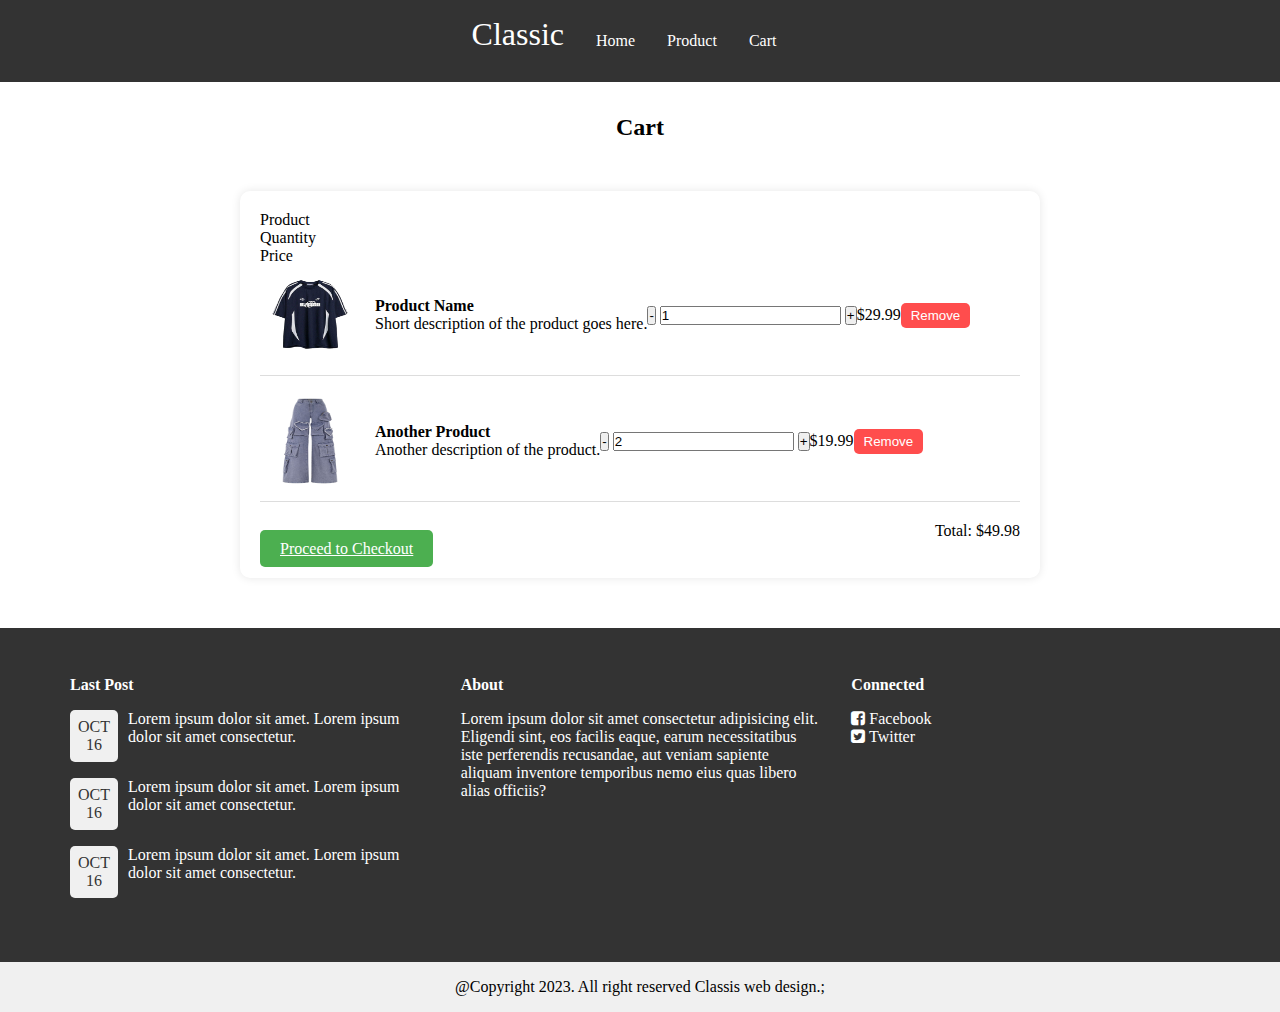
==== Cart.html @ 2421d007 "Add files via upload" ====
<!DOCTYPE html>
<html lang="en">
<head>
    <meta charset="UTF-8">
    <meta name="viewport" content="width=device-width, initial-scale=1.0">
    <title>Classic Shop</title>
    <link rel="icon" href="image/Screenshot 2024-10-09 215412.png" type="image/png">
    <link rel="stylesheet" href="styles.css">
    <link rel="Home" href="Home.html">
    <link rel="stylesheet" href="cart.css">
    <link rel="stylesheet" href="style.css">
    <link rel="stylesheet" href="https://cdnjs.cloudflare.com/ajax/libs/font-awesome/4.7.0/css/font-awesome.min.css">
</head>
<body>
    <nav>
    <div class="container">
        <div class="nav-con">
        <div class="logo" >
            <a href="Home.html">Classic</a>
        </div>
        <ul class="menu">
            <li><a href="Home.html"> Home </a></li>
            <li><a href="Product.html"> Product </a></li>
            <li><a href="Cart.html"> Cart </a></li>
        </ul>
        </div>
    </div>
    </nav>

    <section class="blog">
        <div class="container">
            <div class="blog-title">
                <h2> Cart </h2>
            </div>
        </div>
    </section>

    <div class="cart-container">
        <!-- <h1>Your Shopping Cart</h1> -->

        <div class="cart">
            <!-- Cart Header -->
            <div class="cart-header">
                <div>Product</div>
                <div>Quantity</div>
                <div>Price</div>
            </div>

            <!-- Cart Item 1 -->
            <div class="cart-item">
                <img src="image/shop04-Photoroom.png" alt="Product Image">
                <div class="cart-item-details">
                    <h4>Product Name</h4>
                    <p>Short description of the product goes here.</p>
                </div>
                <div class="cart-item-quantity">
                    <button>-</button>
                    <input type="text" value="1">
                    <button>+</button>
                </div>
                <div class="cart-item-price">
                    $29.99
                </div>
                <button class="remove-btn">Remove</button>
            </div>

            <!-- Cart Item 2 -->
            <div class="cart-item">
                <img src="image/Cart05-Photoroom.png" alt="Product Image">
                <div class="cart-item-details">
                    <h4>Another Product</h4>
                    <p>Another description of the product.</p>
                </div>
                <div class="cart-item-quantity">
                    <button>-</button>
                    <input type="text" value="2">
                    <button>+</button>
                </div>
                <div class="cart-item-price">
                    $19.99
                </div>
                <button class="remove-btn">Remove</button>
            </div>

            <!-- Cart Footer -->
            <div class="cart-footer">
                <div class="cart-total">
                    Total: $49.98
                </div>
                <a href="#" class="checkout-btn">Proceed to Checkout</a>
            </div>
        </div>
    </div>


    

    <script>
        var MenuItems = document.getElementById("MenuItems");
        
        MenuItems.style.maxHeight = "0px";

        function menutoggle(){
            if(MenuItems.style.maxHeight == "0px"){
                MenuItems.style.maxHeight = "200px";
            }
            else{
                MenuItems.style.maxHeight = "0px";
            }
        }
    </script>
</body>

<div class="footer-top">
    <div class="container">
        <div class="footer-top-con">
            <div class="footer-top-item">
                <h4>Last Post</h4>
                <div class="footer-top-item-con">
                    <div class="date">
                        OCT <br>
                        16
                    </div>
                    <div class="info">
                        <span class="info-title">Lorem ipsum dolor sit amet.</span>
                        <span class="info-desc">Lorem ipsum dolor sit amet consectetur.</span>
                    </div>
                </div>

                <div class="footer-top-item-con">
                    <div class="date">
                        OCT <br>
                        16
                    </div>
                    <div class="info">
                        <span class="info-title">Lorem ipsum dolor sit amet.</span>
                        <span class="info-desc">Lorem ipsum dolor sit amet consectetur.</span>
                    </div>
                </div>

                <div class="footer-top-item-con">
                    <div class="date">
                        OCT <br>
                        16
                    </div>
                    <div class="info">
                        <span class="info-title">Lorem ipsum dolor sit amet.</span>
                        <span class="info-desc">Lorem ipsum dolor sit amet consectetur.</span>
                    </div>
                </div>
            </div>
            <div class="footer-top-item">
                <h4> About </h4>
                <p>Lorem ipsum dolor sit amet consectetur adipisicing elit. Eligendi sint, eos facilis eaque, earum necessitatibus iste perferendis recusandae, aut veniam sapiente aliquam inventore temporibus nemo eius quas libero alias officiis?</p>
            </div>
            <div class="footer-top-item">
                <h4> Connected </h4>
                <p><i class="fa fa-facebook-square" aria-hidden="true"></i> Facebook</p>
                <p><i class="fa fa-twitter-square" aria-hidden="true"></i> Twitter</p>
            </div>
        </div>
    </div>
</div>

<div class="footer-buttom">
    <p>@Copyright 2023. All right reserved Classis web design.; </p>
</div>
---- cart.css ----
/* CSS (styles.css) */
/* body {
    font-family: Arial, sans-serif;
    background-color: #f8f8f8;
    margin: 0;
    padding: 0;
} */

.cart-container {
    width: 80%;
    margin: 50px auto;
    background-color: #fff;
    padding: 20px;
    box-shadow: 0 4px 8px rgba(0, 0, 0, 0.2);
}

.cart-table {
    width: 100%;
    border-collapse: collapse;
}

.cart-table th, .cart-table td {
    padding: 15px;
    text-align: left;
    border-bottom: 1px solid #ddd;
}

.cart-table th {
    font-weight: bold;
}

.product-info {
    display: flex;
    align-items: center;
}

.product-info img {
    width: 80px;
    height: auto;
    margin-right: 20px;
}

input[type="number"] {
    width: 50px;
}

@media (max-width: 768px) {
    .cart-container {
        width: 100%;
        padding: 10px;
    }

    .product-info img {
        width: 60px;
        margin-right: 10px;
    }

    input[type="number"] {
        width: 40px;
    }
}
---- style.css ----
* {
    margin: 0;
    padding: 0;
    box-sizing: border-box;
}

.container {
    max-width: 1140px;
    margin: 0 auto;
}

nav {
    padding: 1rem;
    background-color: #333;
    display: flex;
    justify-content: space-between;
}

.nav-con{
    display: flex;
    justify-content: space-between;
}

.logo a {
    font-size: 2rem;
    color: white;
    text-decoration: none;
}

.menu{
    display: flex;
    padding: 1rem ;
    list-style: none;
    align-items: center;
}

.menu li {
    margin: 0 1rem;

}

.menu li a {
    color: white;
    font-size: 1rem;
    text-decoration: none;
}

.hero {
    background-color: #f0f0f0;
}

.hero-con {
    display: flex;
}

.hero-info {
    width: 100%;
    padding: 2rem;
}

.hero-info h3 {
    font-size: 2rem;
}

.hero-info p {
    margin: 1rem 0;
}

.hero-info .hero-btn {
    display: inline-block;
    background-color: black;
    color: white;
    padding: 1rem;
    border-radius: 5px;
    text-decoration: none;

}

.hero-img img {
    width: 100%;
    padding: 2rem;
}

.blog-con {
    display: grid;
    grid-template-columns: 1fr 1fr 1fr;
    column-gap: 2rem;
}

.blog-title {

    margin: 2rem 0;
}

.blog-title h2{
    text-align: center;
}

.blog-item img {

    height: 55%;
    width: 70%;
}

.blog-item h4 {
    margin-top: 1rem;
    text-align: center;
}

.blog-item p {
    margin: 1rem 0;
}
.blog-item{
    text-align: center;
    margin: 1rem 0;
}

.blog-item a {
    /* display: inline-block;
    color: #fff;
    background-color: black;
    padding:  0.5rem 1rem;
    text-decoration: none;
    border-radius: 5px; */
    display: flex;
    flex-direction: column; 
    align-items: center; 
    text-align: center;
    color: #fff;
    background-color: black;
    padding: 0.5rem 1rem;
    text-decoration: none;
    border-radius: 5px;
}

.cart-container {
    width: 80%;
    max-width: 800px;
    background-color: #fff;
    padding: 20px;
    border-radius: 10px;
    box-shadow: 0 0 10px rgba(0, 0, 0, 0.1);
  }
  
h1 {
    text-align: center;
    margin-bottom: 20px;
    color: #333;
}
  
.cart-item {
    display: flex;
    align-items: center;
    margin-bottom: 15px;
    border-bottom: 1px solid #ddd;
    padding-bottom: 10px;
}
  
.cart-item img {
    width: 100px;
    height: 100px;
    margin-right: 15px;
    border-radius: 5px;
}
  
.item-details h3 {
    margin-bottom: 5px;
    color: #333;
}
  
.item-details p {
    margin-bottom: 5px;
    color: #666;
}
  
.item-details input {
    width: 50px;
    margin-top: 5px;
    margin-right: 10px;
}
  
.remove-btn {
    background-color: #ff4d4d;
    color: white;
    border: none;
    padding: 5px 10px;
    border-radius: 5px;
    cursor: pointer;
    transition: background-color 0.3s ease;
}
  
.remove-btn:hover {
    background-color: #e60000;
}
  
.cart-total {
    text-align: right;
    margin-top: 20px;
}
  
.checkout-btn {
    background-color: #4CAF50;
    color: white;
    border: none;
    padding: 10px 20px;
    border-radius: 5px;
    cursor: pointer;
    transition: background-color 0.3s ease;
}
  
.checkout-btn:hover {
    background-color: #45a049;
}

.footer-top {
    margin-top: 2rem;
    padding: 3rem;
    background-color: #333;
    color: #fff; 
}

.footer-top-con {
    display: grid;
    grid-template-columns: 1fr 1fr 1fr;
    column-gap: 2rem;
}

.footer-top-item-con {
    display: flex;
    margin: 1rem 0;
}

.footer-top-item-con .date{
    background-color: #f0f0f0;
    color: #333;
    padding: 0.5rem;
    border-radius: 5px;
    text-align: center;
    margin-right: 10px;
}

.footer-top-item:nth-child(2) h4 {
    margin-bottom: 1rem;
}

.footer-top-item:nth-child(3) h4 {
    margin-bottom: 1rem;
}

.footer-buttom {
    background-color: #f0f0f0;
    padding: 1rem;
    text-align: center;
}
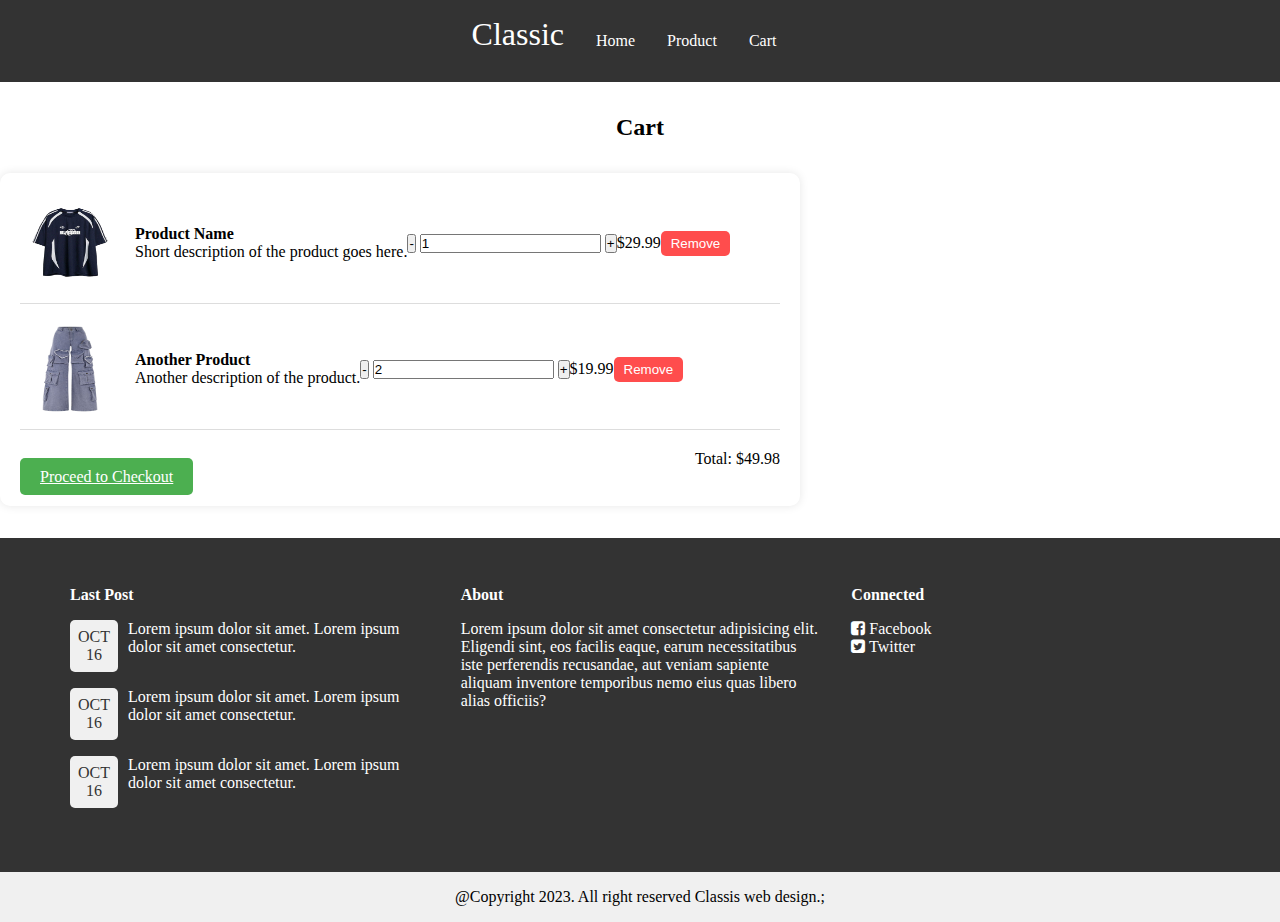
==== commit 2872dc45: "Add files via upload" ====
--- a/Cart.html
+++ b/Cart.html
@@ -16,10 +16,10 @@
     <div class="container">
         <div class="nav-con">
         <div class="logo" >
-            <a href="Home.html">Classic</a>
+            <a href="index.html">Classic</a>
         </div>
         <ul class="menu">
-            <li><a href="Home.html"> Home </a></li>
+            <li><a href="index.html"> Home </a></li>
             <li><a href="Product.html"> Product </a></li>
             <li><a href="Cart.html"> Cart </a></li>
         </ul>
@@ -40,11 +40,7 @@
 
         <div class="cart">
             <!-- Cart Header -->
-            <div class="cart-header">
-                <div>Product</div>
-                <div>Quantity</div>
-                <div>Price</div>
-            </div>
+
 
             <!-- Cart Item 1 -->
             <div class="cart-item">
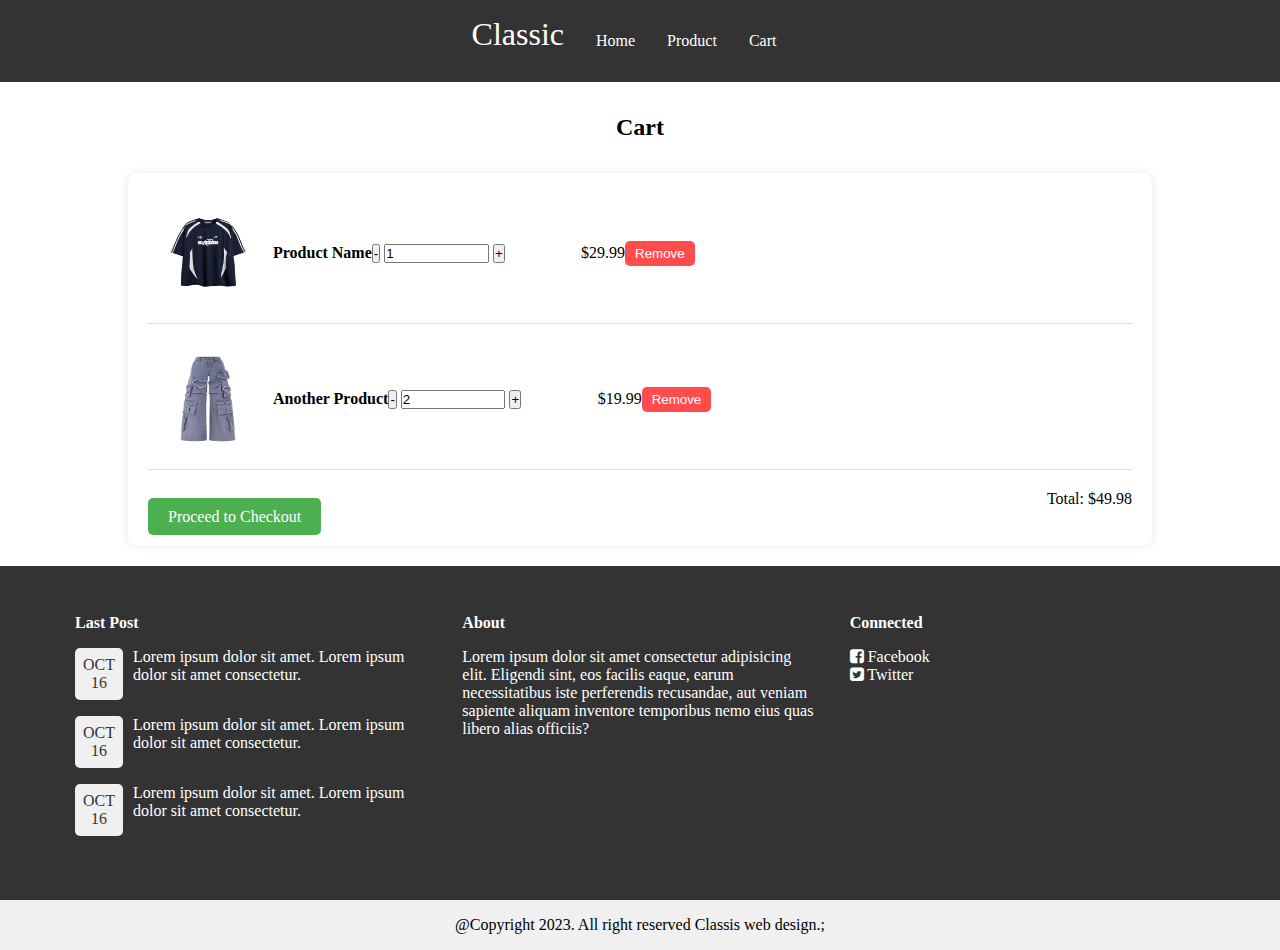
==== commit 773d3d14: "Update Cart.html" ====
--- a/Cart.html
+++ b/Cart.html
@@ -47,7 +47,7 @@
                 <img src="image/shop04-Photoroom.png" alt="Product Image">
                 <div class="cart-item-details">
                     <h4>Product Name</h4>
-                    <p>Short description of the product goes here.</p>
+                    <p></p>
                 </div>
                 <div class="cart-item-quantity">
                     <button>-</button>
@@ -65,7 +65,7 @@
                 <img src="image/Cart05-Photoroom.png" alt="Product Image">
                 <div class="cart-item-details">
                     <h4>Another Product</h4>
-                    <p>Another description of the product.</p>
+                    <p></p>
                 </div>
                 <div class="cart-item-quantity">
                     <button>-</button>
@@ -160,4 +160,4 @@
 
 <div class="footer-buttom">
     <p>@Copyright 2023. All right reserved Classis web design.; </p>
-</div>+</div>
--- a/style.css
+++ b/style.css
@@ -7,9 +7,11 @@
 .container {
     max-width: 1140px;
     margin: 0 auto;
+    padding: 0 5px;
 }
 
 nav {
+    width: 100%;
     padding: 1rem;
     background-color: #333;
     display: flex;
@@ -80,7 +82,6 @@
     width: 100%;
     padding: 2rem;
 }
-
 .blog-con {
     display: grid;
     grid-template-columns: 1fr 1fr 1fr;
@@ -135,9 +136,11 @@
 
 .cart-container {
     width: 80%;
-    max-width: 800px;
     background-color: #fff;
     padding: 20px;
+    margin: 20px auto;
+    align-items: center;
+    justify-content: center;
     border-radius: 10px;
     box-shadow: 0 0 10px rgba(0, 0, 0, 0.1);
   }
@@ -153,7 +156,10 @@
     align-items: center;
     margin-bottom: 15px;
     border-bottom: 1px solid #ddd;
-    padding-bottom: 10px;
+    padding:10px 10px 20px 10px;
+}
+.cart-item input{
+    width: 50%;
 }
   
 .cart-item img {
@@ -197,7 +203,6 @@
     text-align: right;
     margin-top: 20px;
 }
-  
 .checkout-btn {
     background-color: #4CAF50;
     color: white;
@@ -205,15 +210,16 @@
     padding: 10px 20px;
     border-radius: 5px;
     cursor: pointer;
-    transition: background-color 0.3s ease;
-}
-  
+    transition: 0.3s ease;
+    text-decoration: none;
+}
 .checkout-btn:hover {
-    background-color: #45a049;
+    background-color: #307233;
 }
 
 .footer-top {
-    margin-top: 2rem;
+    position: relative;
+    margin-top: 20px 0 0 0;
     padding: 3rem;
     background-color: #333;
     color: #fff; 
@@ -251,4 +257,46 @@
     background-color: #f0f0f0;
     padding: 1rem;
     text-align: center;
-}+}
+
+
+@media (max-width: 768px) {
+    .container {
+    width: 100%;
+    margin: 0 auto;
+    padding: 0 5px;
+    }
+    .blog-con {
+        grid-template-columns: 1fr 1fr;
+    }
+    .footer-top-con {
+        grid-template-columns: 1fr ;
+    }
+    .cart-container {
+        width: 90%;
+        padding: 10px;
+        margin: 20px auto;
+    }
+    
+}
+
+@media (max-width: 575px) {
+    .container {
+    width: 100%;
+    margin: 0 auto;
+    padding: 0 5px;
+    }
+    .blog-con {
+        grid-template-columns: 1fr;
+        column-gap: 2rem;
+    }
+    .footer-top-con {
+        grid-template-columns: 1fr ;
+    }
+    .cart-container {
+        width: 90%;
+        padding: 10px;
+        margin: 20px auto;
+    }
+    
+}
